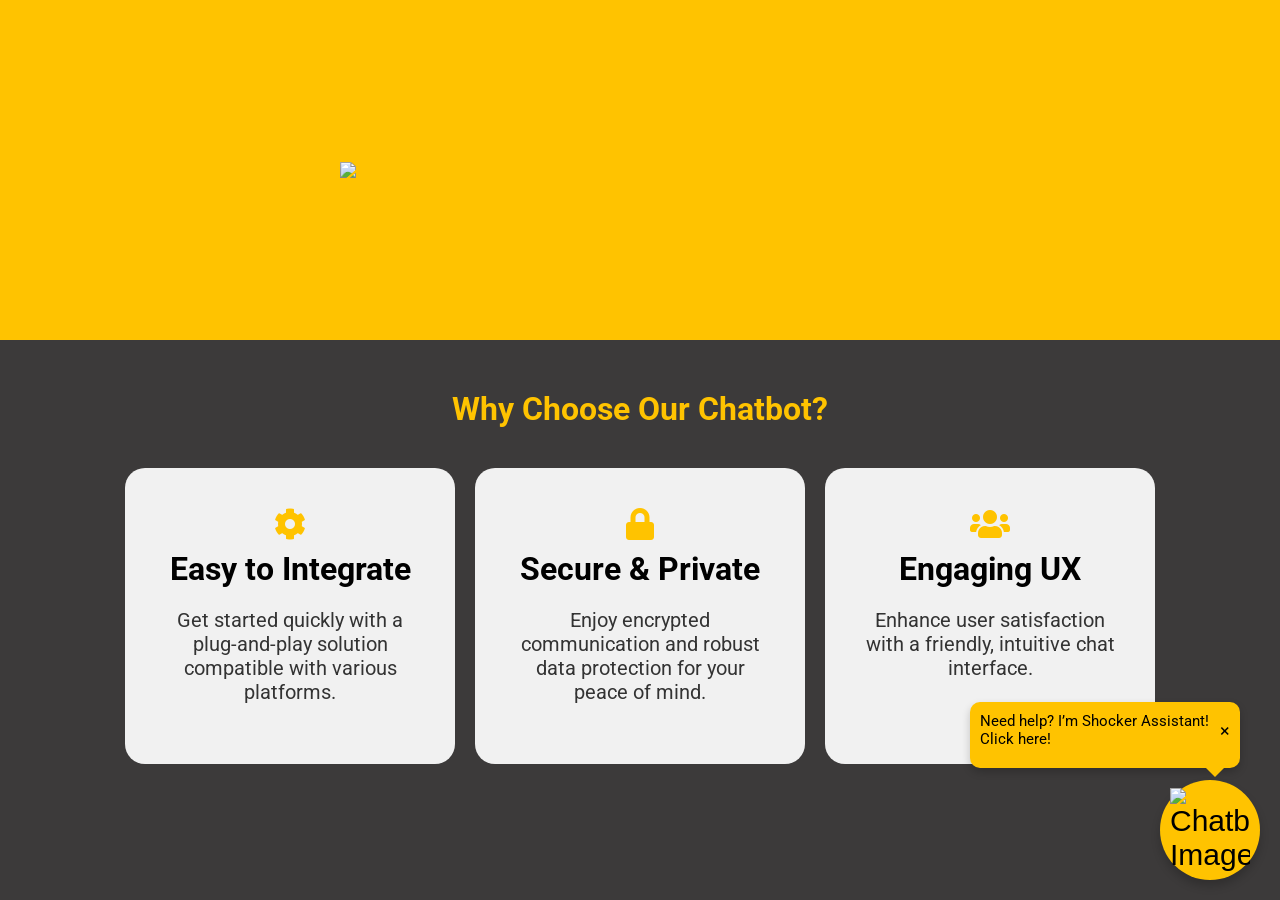
==== static/index.html @ cd6d7a5b "Change "Share your thoughts" to "Ask Shocker Assistant"" ====
<!DOCTYPE html>
<html lang="en">
<head>
  <meta charset="UTF-8" />
  <meta name="viewport" content="width=device-width, initial-scale=1.0"/>
  <title>Interactive Chatbot Demo</title>
  <!-- Google Fonts -->
  <link
    href="https://fonts.googleapis.com/css2?family=Roboto:wght@400;500;700&display=swap"
    rel="stylesheet"
  />
  <!-- Font Awesome for Icons -->
  <link
    href="https://cdnjs.cloudflare.com/ajax/libs/font-awesome/6.0.0-beta3/css/all.min.css"
    rel="stylesheet"
  />
  <!--icon for send button-->
  <link rel="stylesheet" href="https://cdnjs.cloudflare.com/ajax/libs/font-awesome/5.15.4/css/all.min.css">
  <!-- Custom CSS -->
  <link rel="stylesheet" href="/static/style.css" />
  <!-- Select2 -->
  <link href="https://cdn.jsdelivr.net/npm/select2@4.1.0-rc.0/dist/css/select2.min.css" rel="stylesheet" />
  <script src="https://cdn.jsdelivr.net/npm/select2@4.1.0-rc.0/dist/js/select2.min.js"></script>
  <!-- Tab favicon-->
  <link rel="icon" href="/static/favicon.ico" type="image/x-icon">
</head>
<body id="body">
  <!-- Hero Section -->
  <div class="hero" id="hero">
    <img  src="https://cdn.freelogovectors.net/wp-content/uploads/2023/10/wichita-state-university-logo-freelogovectors.net_.png" width ="600">
</div>

  <!-- Features Section -->
  <section class="features-section" id="features-section">
    <h2>Why Choose Our Chatbot?</h2>
    <div class="features-grid">
      <div class="feature">
        <i class="fas fa-cog"></i>
        <h2>Easy to Integrate</h2>
        <p>Get started quickly with a plug-and-play solution compatible with various platforms.</p>
      </div>
      <div class="feature">
        <i class="fas fa-lock"></i>
        <h2>Secure & Private</h2>
        <p>Enjoy encrypted communication and robust data protection for your peace of mind.</p>
      </div>
      <div class="feature">
        <i class="fas fa-users"></i>
        <h2>Engaging UX</h2>
        <p>Enhance user satisfaction with a friendly, intuitive chat interface.</p>
      </div>
    </div> 
  </section>

  <!-- Chatbot -->
  <div class="chatbot" id="chatbot">
    <!-- Chatbot Button -->
    <div id="chatbot-notification" class="notification-box">
      <p id="typing-text">Need help? I’m Shocker Assistant! Click here!</p>
      <span id="close-notification" class="close-icon">&times;</span>
    </div>
    <button class="chatbot__button" onclick="toggleChat()">
      <img src="https://upload.wikimedia.org/wikipedia/en/thumb/9/90/Wichita_State_Shockers_logo.svg/300px-Wichita_State_Shockers_logo.svg.png" alt="Chatbot Image">
    </button>
    
    <!-- Chatbot Popup -->
    <div class="chatbot__popup" id="chatPopup">
      <div class="chatbot__header">
        <span><i></i> Shocker Assistant</span> 
        <button class="fullscreen-btn" id="fullscreenButton" onclick="toggleFullscreen()">
          <i class="fas fa-expand"></i>
        </button>
      </div>
      <div class="chatbot__body" id="chatBody">

        <!-- Messages will appear here dynamically -->
        <div id="chatbot-thinking" class="hidden thinking-animation">
          <i class="fas fa-spinner spinner-icon"></i> I'm Thinking<span class="dots">...</span>
        </div>        
      </div>
      <div class="chatbot__footer">
        <button id="record-btn" class="chatbot__record-button">
          <i class="fas fa-microphone"></i>
        </button>

        <input
          type="text"
          id="chatInput"
          class="chatbot__input"
          placeholder="Ask Shocker Assistant..."
          onkeypress="handleEnterKey(event)"
        />
        <button class="chatbot__send" onclick="sendMessage()">
          <i class="fas fa-paper-plane"></i> Send
        </button>
      </div>
    </div>
  </div>

  <!-- Custom JavaScript -->
  <script src="/static/script.js"></script>
</body>
</html>
---- static/style.css ----
/* General Styles */
body {
  margin: 0;
  font-family: 'Roboto', sans-serif;
  background-color: #3c3a3a;
  display: flex;
  flex-direction: column;
  min-height: 100vh; /* Full viewport height */
  margin: 0;
  }
  h1, h2, h3 {
   margin: 0;
  }
  h2{
    color:#FFC300;
  }

main {
  flex: 1; /* Push footer to the bottom */
  }

  a {
   color: inherit;
   text-decoration: none;
  }

/* Hero Section */
  .hero {
    display: flex;
    justify-content: center;
    align-items: center;
    height: 300px;
    background-color: #FFC300;
    padding: 20px;
    text-align: center;
  }

/* Features Section */
.features-section {
  background-color: #3c3a3a;
  color: #333;
  padding: 50px 20px;
  text-align: center;
}

.features-section h2 {
  font-size: 2rem;
  margin-bottom: 20px;
}

.features-grid {
  display: flex;
  flex-wrap: wrap;
  justify-content: center;
  gap: 20px;
  margin-top: 40px;
}

.feature {
  background-color: #f1f1f1;
  border-radius: 20px;
  padding: 40px;
  max-width: 250px;
}

.feature i {
  font-size: 2rem;
  color: #FFC300;
  margin-bottom: 10px;
}

.feature h3 {
  margin: 10px 0;
}

.feature h2 {
  color: black;
}

.feature p {
  font-size: 20px;
}

/* Footer */
footer {
  background: #1a1a1a;
  color: #888;
  text-align: center;
  padding: 20px; /* Apply padding on all sides */
  margin-top: 200px;
  width: 100%; /* Ensure it spans the full width */
}

/* Chatbot Button and Popup */
.chatbot {
  position: fixed;
  bottom: 20px;
  right: 20px;
  z-index: 1000;
}

/* Chatbot send button with a paper airplane icon */
.chatbot__send {
  background-color: #ffffff; /* Green background */
  color: white; /* White text */
  border: none; /* Remove border */
  padding: 10px 20px; /* Add some padding */
  text-align: center; /* Center the text */
  text-decoration: none; /* Remove underline */
  display: inline-flex; /* Use inline-flex to align icon and text */
  align-items: center; /* Center items vertically */
  font-size: 16px; /* Increase font size */
  cursor: pointer; /* Add a pointer cursor on hover */
  border-radius: 5px; /* Rounded corners */
}

/* FAQ Styles */
.faq-container {
  margin: 10px;
  background: #f1f1f160;
  border-radius: 10px;
  padding: 20px;
}

.faq-question {
  display: flex;
  align-items: center;
  gap: 10px;
  padding: 8px;
  margin: 5px 0;
  border-radius: 5px;
  cursor: pointer;
  transition: all 0.2s ease;
}

.faq-question:hover {
  background: #FFC300;
  transform: translateX(5px);
}

.faq-icon {
  color: #3c3a3a;
  font-size: 18px;
}

.faq-text {
  color: #3c3a3a;
  font-size: 14px;
  flex-grow: 1;
}

/* Left-align specific elements */
.faq-container,
.faq-question,
.chatbot__message--user {
  align-self: flex-start;
  margin-left: 15px;
  margin-right: auto;
}
  
.chatbot__send i {
  margin-right: 1px; /* Space between icon and text */
}
  
.chatbot__button {
  width: 100px;
  height: 100px;
  border: none;
  position: fixed; /* Make it fixed so it stays at the right corner */
  bottom: 20px;    /* Distance from the bottom of the screen */
  right: 20px;     /* Distance from the right of the screen */
  border-radius: 50%;
  box-shadow: 0 6px 10px rgba(0, 0, 0, 0.2);
  cursor: pointer;
  display: flex;
  align-items: center;
  justify-content: center;
  font-size: 30px;
  background-color: #FFC300;
  transition: transform 0.3s ease, background-color 0.3s ease;
}
    
.popup-message {
  position: absolute;
  bottom: 105px;
  right: -1;
  background-color: black;
  padding: 12px;
  border-radius: 6px;
  color: rgb(216, 216, 57);
  font-size: 14px;
  font-weight: bold;
  display: none;
  animation: bounce 1s infinite;
}
  
.chatbot__button:hover .popup-message {
  opacity: 1;
}

/*iamge for the button */
.chatbot__button img {
  max-width: 100%;
  height: auto;
  width: 80px;
}

.chatbot__button:hover {
  transform: scale(1.1);
  background-color: #27251F;
}

.notification-box {
  right: 20px;
  background-color: #FFC300;
  color: black;
  padding: 10px;
  top: -112px;
  border-radius: 10px 10px 10px 10px;
  box-shadow: 0 4px 8px rgba(0, 0, 0, 0.2);
  font-size: 15px;
  max-width: 250px;
  display: flex;
  justify-content: space-between;
  align-items: center;
  animation: bounce 1s infinite;
  position: relative; /* This creates the context for positioning the triangle outside */
}
    
.notification-box::after {
  content: '';
  position: absolute;
  bottom: -19px; /* Moves the triangle outside the box */
  right: 15px; /* Align the point to the bottom-right corner */
  border-width: 10px; /* Size of the triangle */
  border-style: solid;
  border-color: #FFC300 transparent transparent transparent; /* Make the point the same color as the box */
  /* Rotate the triangle to point in the right direction */
}

#chatbot-notification {
  padding-bottom: 20px; /* Space for the point outside the box */
}
    
#typing-text {
  margin: 0;
}

#close-notification {
  cursor: pointer;
  font-size: 18px;
}
    
.close-icon {
  font-size: 30x;
  cursor: pointer;
  background: none;
  border: none;
  color: black;
  padding: 0;
  margin-left: 10px;
}
    
.close-icon:hover {
  color: #f1f1f1;
}
    
@keyframes pulseShadow {
0% {
  box-shadow: 0 10px 20px #ddd079;
}

50% {
  box-shadow: 0 10px 30px #c1b253;
  /* Darker and more intense shadow */
}

100% {
  box-shadow: 0 10px 20px #ddd079;
}
}

.chatbot__popup {
position: fixed;
bottom: 100px;
right: 20px;
width: 350px;
height: 500px;
background-color: rgb(210, 201, 152);
border-radius: 15px;
box-shadow: 0 10px 20px #ddd079;
display: none;
flex-direction: column;
overflow: hidden;
opacity: 0;
transform: translateY(20px);
transition: opacity 0.3s ease, transform 0.3s ease, width 0.5s ease, height 0.5s ease, bottom 0.5s ease, right 0.5s ease;

/* Add the pulsing animation */
animation: pulseShadow 2s infinite ease-out;
}

.chatbot__popup.show {
display: flex;
opacity: 1;
transform: translateY(0);
}

.chatbot__popup.fade-out {
opacity: 0;
transform: translateY(20px);
}

.chatbot__popup.fullscreen {
width: 90%;
height: 85%;
bottom: 10%;
right: 5%;
}

@keyframes fadeIn {
from {
  opacity: 0;
  transform: translateY(20px);
}

to {
  opacity: 1;
  transform: translateY(0);
}
}

@keyframes fadeOut {
from {
  opacity: 1;
  transform: translateY(0);
}

to {
  opacity: 0;
  transform: translateY(20px);
}
}

@keyframes bounce {
0% {
    transform: translateY(0);
}
50% {
    transform: translateY(-10px);
}
100% {
    transform: translateY(0);
}
}

.chatbot__button:hover .popup-message {
display: block;
}

.chatbot__header {
background: #3c3a3a;
color: #f9f9f9;
padding: 15px;
font-size: 20px;
font-weight: bold;
text-align: center;
display: flex;
justify-content: space-between;
align-items: center;
}

.chatbot__header .fullscreen-btn {
background: none;
border: none;
color: #f9f9f9;
font-size: 18px;
cursor: pointer;
}

#fullscreenButton {
  transition: transform 0.2s ease; /* Smooth transition */
}

#fullscreenButton:hover {
  transform: scale(0.85); /* Shrink to 95% on hover */
}

.logoClass{
align-content: center;
width: 200;
height: 200;
}

.chatbot__body {
flex: 1;
padding: 10px;
overflow-y: auto;
background-color: #f9f9f9;
display: flex;
flex-direction: column;
background-image: url('https://cdn.freebiesupply.com/logos/large/2x/wichita-state-shockers-1-logo-black-and-white.png');
background-size: contain;
/* Ensures the image fits within the element */
background-repeat: no-repeat;
/* Prevents the image from repeating */
background-position: center;
/* Centers the image in the body */
background-blend-mode: overlay;
}

.chatbot__footer {
  display: flex;
  align-items: center;
  padding: 10px;
  background-color: #3c3a3a;
  border-top: 1px solid #f9f9f9;
}

/* Record Button: matches Send Button style, flips on hover */
.chatbot__record-button {
  padding: 10px 15px;
  background-color: #FFC300;  /* Same gold as Send */
  color: white;
  border: none;
  border-radius: 5px;
  cursor: pointer;
  transition: background-color 0.3s ease, color 0.3s ease;
  display: inline-flex;
  align-items: center;
  font-size: 16px;
  margin-right: 10px; /* Space between record and input */
}

.chatbot__record-button:hover {
  background-color: #27251F; /* Flip color scheme on hover */
  color: #FFC300;
}

/* Shrink the input to make room for the record button */
.chatbot__input {
  flex: 1;                  /* Let it grow/shrink as needed */
  max-width: 100%;         /* Constrain the maximum width */
  margin-right: 10px;       /* Space before the Send button */
  
  padding: 10px;
  border: 1px solid #f9f9f9;
  border-radius: 5px;
  background-color: #fff;   /* If you want white or another color inside */
  color: #000;              /* Text color */
}

/* The Send button is presumably already styled, but ensure it matches flipping behavior */
.chatbot__send {
  padding: 10px 15px;
  background-color: #FFC300; 
  color: white;
  border: none;
  border-radius: 5px;
  cursor: pointer;
  transition: background-color 0.3s ease, color 0.3s ease;
  display: inline-flex;
  align-items: center;
  font-size: 16px;
}

.chatbot__send:hover {
  background-color: #27251F; 
  color: #FFC300;
}

/* Message Initial Fade-in */
.message-fade-in {
  opacity: 0;
  transform: translateY(20px);
  transition: opacity 0.3s ease-in, transform 0.3s ease-in;
}

/* Smooth Upward Flow Effect */
.message-slide-up {
  opacity: 1;
  transform: translateY(0);
  transition: transform 0.5s ease-out, opacity 0.5s ease-out;
}

.chatbot__send:hover {
background-color: #27251F;
}

/* Chat messages */
.chatbot__message {
margin: 8px 0;
padding: 6px 11px;
border-radius: 10px;
max-width: 80%;
word-wrap: break-word;
display: flex;
flex-direction: column;
position: relative;
animation: fadeIn 1s;
}

/* User messages on the LEFT */
.chatbot__message--user {
background-color: #3c3a3a;
color: #FFC300;
align-self: flex-start;
border-radius: 10px 10px 10px 0;
margin-left: 40px;
margin-bottom: 25px;
}

/* Bot messages on the RIGHT */
.chatbot__message--bot {
background-color: #FFC300;
color: #3c3a3a;
align-self: flex-end;
border-radius: 10px 10px 0 10px;
margin-right: 40px;
}

.chatbot__icon-container {
  position: absolute;
  top: 30px;
  transform: translateY(-50%);
  font-size: 22px;
}

/* Labels above each message */
.chatbot__label {
font-size: 12px;
font-weight: bold;
margin-bottom: 5px;
opacity: 0.7;
}

/* Ensure chat messages are aligned properly */
.chatbot__message--user .chatbot__label {
align-self: flex-start;
text-align: left;
}

.chatbot__message--bot .chatbot__label {
align-self: flex-end;
text-align: right;
}

.chatbot__message--user .chatbot__icon-container {
  left: -40px;
  color: black;
}

.chatbot__message--bot .chatbot__icon-container {
  right: -40px;
  color: black;
}

/* Scrollbar styling for chatbot body */
.chatbot__body::-webkit-scrollbar {
  width: 6px;
}

.chatbot__body::-webkit-scrollbar-thumb {
  background-color: rgba(0, 0, 0, 0.2);
  border-radius: 3px;
}

.chatbot__body::-webkit-scrollbar-track {
  background-color: transparent;
}

#chatbot-thinking {
  color: black;
  /* Set the text color to black */
  font-style: italic;
  /* Optional: Keep it italic for emphasis */
  font-weight: bold;
  /* Optional: Make it bold */
  justify-content: center;
  /* Center horizontally */
  margin-bottom: 10px;
  /* Add spacing below */
}

#chatbot-thinking {
  color: black;
  font-style: italic;
  font-weight: bold;
  text-align: center; /* Center text horizontally */
  margin-top: 10px; /* Add spacing below */
  
  position: absolute; /* Positioning */
  bottom: 58px; /* Stick to the bottom */
  padding-top: 10%;
  left: 1%; /* Center it horizontally */
  transform: translateX(-50%); /* Adjust centering */
  width: 100%; /* Ensure it spans the full width */
}

/* Thinking Div Animation */
.thinking-animation {
  animation: pulse-scale 1.5s infinite ease-in-out, fade 3s infinite;
  display: flex;
  align-items: center;
  gap: 10px;
  /* Space between icon and text */
  color: black;
  font-style: italic;
  font-weight: bold;
  margin-bottom: 10px;
}

/* Spinner Icon Animation */
.spinner-icon {
  font-size: 18px;
  animation: spin 1s linear infinite;
  /* Spinning animation */
  color: #FFC300;
  /* Icon color */
}

/* Spinning Keyframes */
@keyframes spin {
  from {
    transform: rotate(0deg);
  }

  to {
    transform: rotate(360deg);
  }
}

/* Dots Animation */
.dots::after {
  content: "";
  animation: dots-animation 1.5s infinite;
}

@keyframes dots-animation {
  0% {
    content: "";
  }

  33% {
    content: ".";
  }

  66% {
    content: "..";
  }

  100% {
    content: "...";
  }
}

/* Pulse Scaling Animation */
@keyframes pulse-scale {

  0%,
  100% {
    transform: scale(1);
  }

  50% {
    transform: scale(1.1);
  }
}

/* Fading Animation */
@keyframes fade {

  0%,
  100% {
    opacity: 1;
  }

  50% {
    opacity: 0.6;
  }
}

.hidden {
  display: none;
}

/* RESPONSIVE ADJUSTMENTS */
@media (max-width: 1024px) { /* Tablets */
  .chatbot__popup {
      width: 70%;
      right: 15%;
  }
  .hero {
      height: 250px;
  }
  .features-section {
      padding: 30px 5%;
  }
}

@media (max-width: 768px) { /* Mobile Phones */
  .chatbot__popup {
      width: 90%;
      right: 5%;
      height: 450px;
  }
  .chatbot__button {
      width: 60px;
      height: 60px;
  }
  .hero {
      height: 200px;
  }
  .features-section {
      padding: 20px;
  }
  .features-grid {
      flex-direction: column;
      align-items: center;
  }
  .feature {
      max-width: 90%;
  }
}

@media (max-width: 480px) { /* Small Phones (iPhones) */
  .chatbot__popup {
      width: 95%;
      right: 2.5%;
      height: 400px;
  }
  .chatbot__button {
      width: 50px;
      height: 50px;
  }
  .hero img {
      width: 80%;
  }
  .features-section h2 {
      font-size: 1.5rem;
  }
  .feature {
      max-width: 100%;
  }
}


@keyframes chatbot__button {
  0% {
      transform: scale(1)
          rotate(-45deg);
  }

  25% {
      transform: scale(1.25)
          rotate(-45deg);
  }

  45% {
      transform: scale(1.5)
          rotate(-45deg);
  }
}

/* Modern styling for the Select2 dropdown */
.select2-container--default .select2-selection--single {
  border: 1px solid #ccc;
  border-radius: 4px;
  height: 40px;
  background-color: #f9f9f9;
  box-shadow: inset 0 1px 3px rgba(0,0,0,0.1);
  transition: border-color 0.2s ease, box-shadow 0.2s ease;
  padding: 5px 10px;
}
.select2-container--default .select2-selection--single:hover {
  border-color: #999;
}
.select2-container--default .select2-selection--single:focus,
.select2-container--default .select2-selection--single:active {
  border-color: #66afe9;
  box-shadow: 0 0 8px rgba(102, 175, 233, 0.6);
}
.select2-container--default .select2-selection--single .select2-selection__rendered {
  line-height: 28px;
  font-size: 16px;
  color: #333;
}
.select2-container--default .select2-selection--single .select2-selection__arrow {
  height: 40px;
  right: 10px;
}
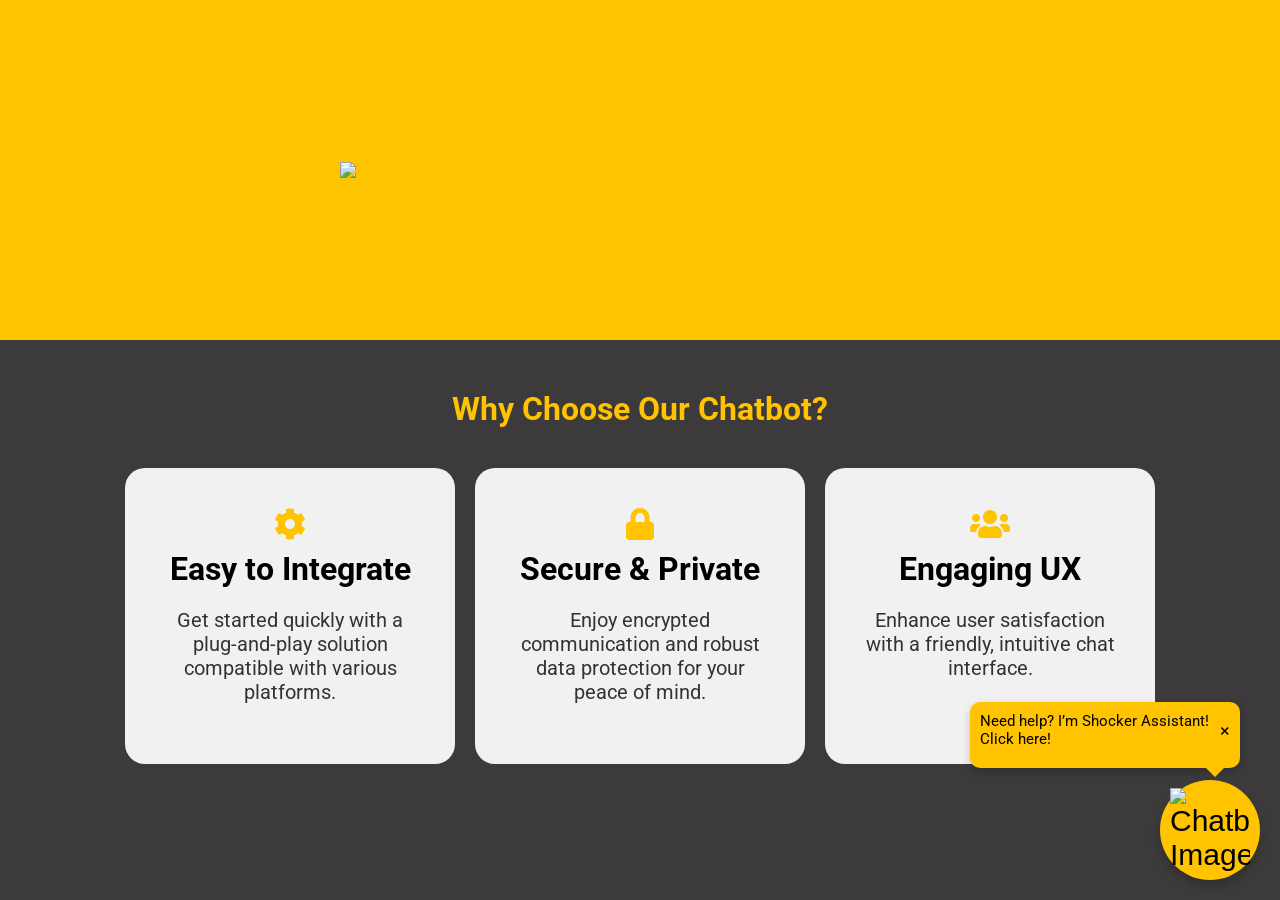
==== commit cd3f23ab: "Revert "Remove Send text from the send button" This reverts commit d61cece5c48b587637305d22e3cf90cf6" ====
(no text change in the page or its own stylesheets)
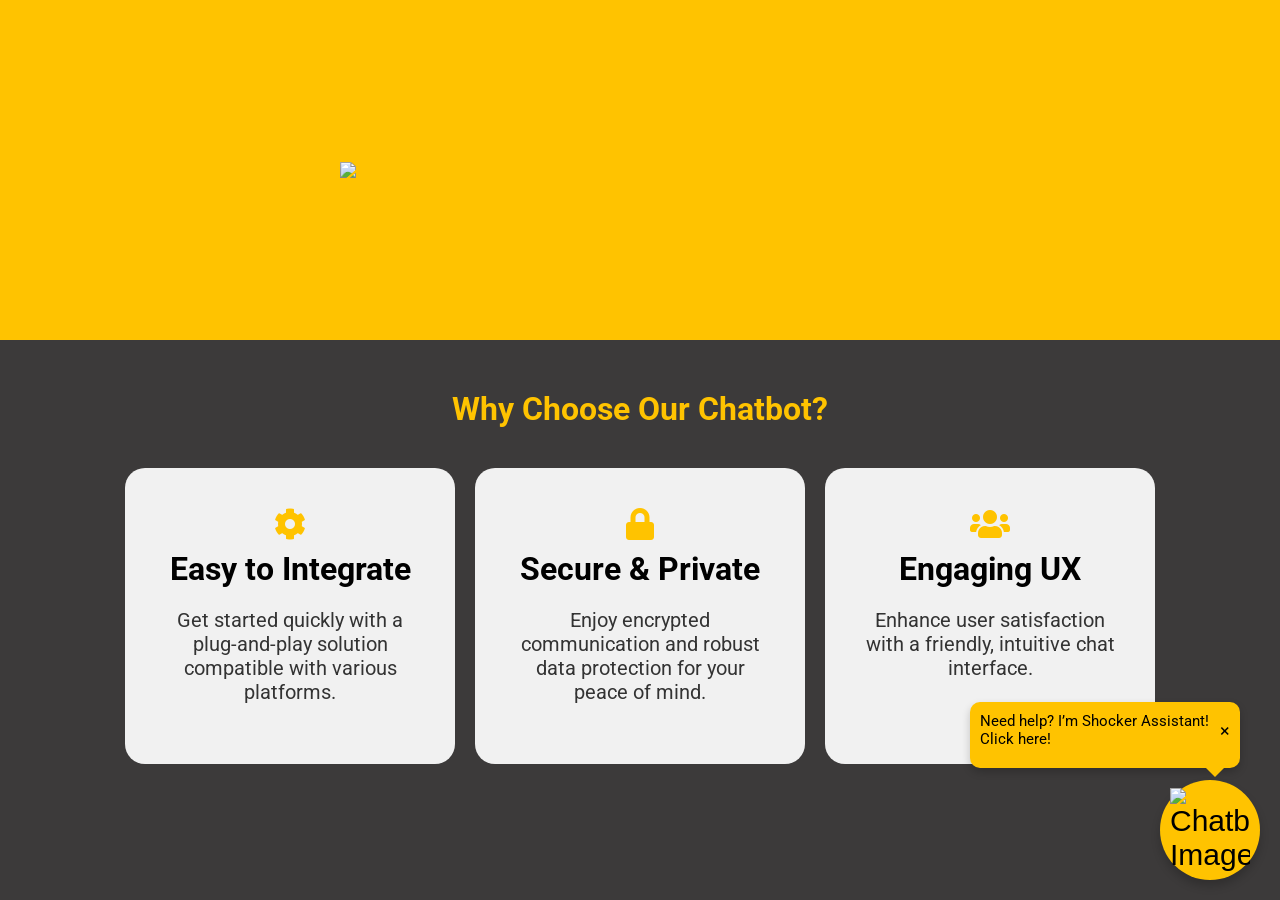
==== commit 09bd9b59: "remove "send" from the send button" ====
--- a/static/index.html
+++ b/static/index.html
@@ -91,7 +91,7 @@
           onkeypress="handleEnterKey(event)"
         />
         <button class="chatbot__send" onclick="sendMessage()">
-          <i class="fas fa-paper-plane"></i> Send
+          <i class="fas fa-paper-plane"></i>
         </button>
       </div>
     </div>
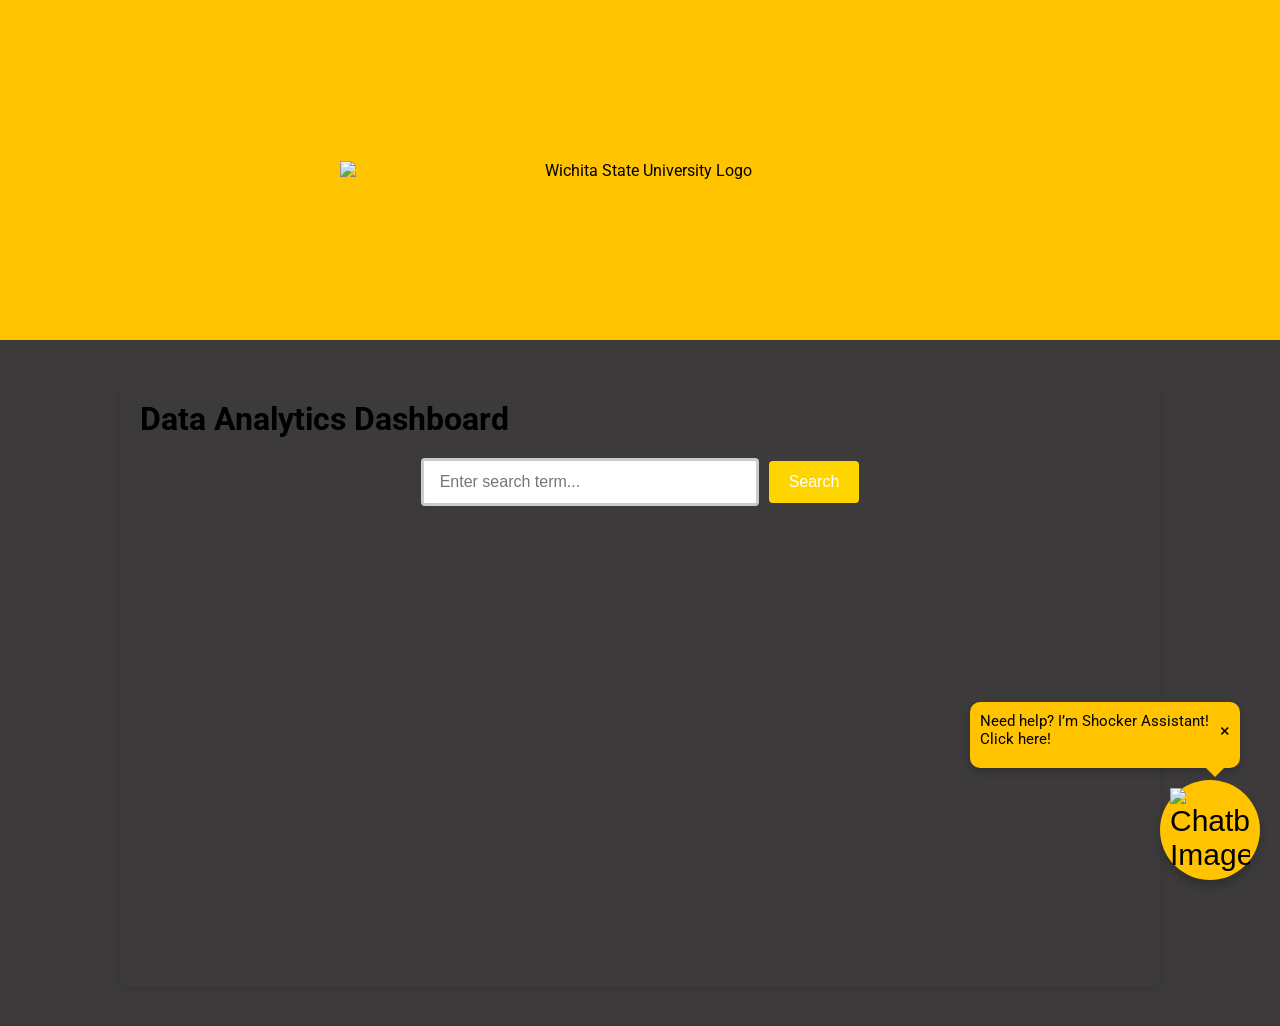
==== commit d800755e: "Add data analytics dashboard" ====
--- a/static/index.html
+++ b/static/index.html
@@ -1,56 +1,52 @@
 <!DOCTYPE html>
 <html lang="en">
+
 <head>
   <meta charset="UTF-8" />
-  <meta name="viewport" content="width=device-width, initial-scale=1.0"/>
+  <meta name="viewport" content="width=device-width, initial-scale=1.0" />
   <title>Interactive Chatbot Demo</title>
+
   <!-- Google Fonts -->
-  <link
-    href="https://fonts.googleapis.com/css2?family=Roboto:wght@400;500;700&display=swap"
-    rel="stylesheet"
-  />
+  <link href="https://fonts.googleapis.com/css2?family=Roboto:wght@400;500;700&display=swap" rel="stylesheet" />
+
   <!-- Font Awesome for Icons -->
-  <link
-    href="https://cdnjs.cloudflare.com/ajax/libs/font-awesome/6.0.0-beta3/css/all.min.css"
-    rel="stylesheet"
-  />
-  <!--icon for send button-->
-  <link rel="stylesheet" href="https://cdnjs.cloudflare.com/ajax/libs/font-awesome/5.15.4/css/all.min.css">
+  <link href="https://cdnjs.cloudflare.com/ajax/libs/font-awesome/6.0.0-beta3/css/all.min.css" rel="stylesheet" />
+
   <!-- Custom CSS -->
   <link rel="stylesheet" href="/static/style.css" />
+  <link rel="stylesheet" href="/static/chart.css" />
+
   <!-- Select2 -->
   <link href="https://cdn.jsdelivr.net/npm/select2@4.1.0-rc.0/dist/css/select2.min.css" rel="stylesheet" />
   <script src="https://cdn.jsdelivr.net/npm/select2@4.1.0-rc.0/dist/js/select2.min.js"></script>
-  <!-- Tab favicon-->
+
+  <!-- Tab favicon -->
   <link rel="icon" href="/static/favicon.ico" type="image/x-icon">
 </head>
+
 <body id="body">
   <!-- Hero Section -->
   <div class="hero" id="hero">
-    <img  src="https://cdn.freelogovectors.net/wp-content/uploads/2023/10/wichita-state-university-logo-freelogovectors.net_.png" width ="600">
-</div>
+    <img
+      src="https://cdn.freelogovectors.net/wp-content/uploads/2023/10/wichita-state-university-logo-freelogovectors.net_.png"
+      width="600" alt="Wichita State University Logo">
+  </div>
 
-  <!-- Features Section -->
-  <section class="features-section" id="features-section">
-    <h2>Why Choose Our Chatbot?</h2>
-    <div class="features-grid">
-      <div class="feature">
-        <i class="fas fa-cog"></i>
-        <h2>Easy to Integrate</h2>
-        <p>Get started quickly with a plug-and-play solution compatible with various platforms.</p>
-      </div>
-      <div class="feature">
-        <i class="fas fa-lock"></i>
-        <h2>Secure & Private</h2>
-        <p>Enjoy encrypted communication and robust data protection for your peace of mind.</p>
-      </div>
-      <div class="feature">
-        <i class="fas fa-users"></i>
-        <h2>Engaging UX</h2>
-        <p>Enhance user satisfaction with a friendly, intuitive chat interface.</p>
-      </div>
-    </div> 
-  </section>
+  <!-- Dashboard Container -->
+  <div class="dashboard-container">
+    <h1>Data Analytics Dashboard</h1>
+
+    <!-- Search Bar -->
+    <div class="search-container">
+      <input type="text" id="searchTerm" placeholder="Enter search term..." />
+      <button onclick="searchAndUpdate()">Search</button>
+    </div>
+
+    <!-- Analytics Chart -->
+    <div class="chart-container">
+      <canvas id="analyticsChart" width="800" height="400"></canvas>
+    </div>
+  </div>
 
   <!-- Chatbot -->
   <div class="chatbot" id="chatbot">
@@ -60,36 +56,30 @@
       <span id="close-notification" class="close-icon">&times;</span>
     </div>
     <button class="chatbot__button" onclick="toggleChat()">
-      <img src="https://upload.wikimedia.org/wikipedia/en/thumb/9/90/Wichita_State_Shockers_logo.svg/300px-Wichita_State_Shockers_logo.svg.png" alt="Chatbot Image">
+      <img
+        src="https://upload.wikimedia.org/wikipedia/en/thumb/9/90/Wichita_State_Shockers_logo.svg/300px-Wichita_State_Shockers_logo.svg.png"
+        alt="Chatbot Image">
     </button>
-    
+
     <!-- Chatbot Popup -->
     <div class="chatbot__popup" id="chatPopup">
       <div class="chatbot__header">
-        <span><i></i> Shocker Assistant</span> 
+        <span><i></i> Shocker Assistant</span>
         <button class="fullscreen-btn" id="fullscreenButton" onclick="toggleFullscreen()">
           <i class="fas fa-expand"></i>
         </button>
       </div>
       <div class="chatbot__body" id="chatBody">
-
-        <!-- Messages will appear here dynamically -->
         <div id="chatbot-thinking" class="hidden thinking-animation">
           <i class="fas fa-spinner spinner-icon"></i> I'm Thinking<span class="dots">...</span>
-        </div>        
+        </div>
       </div>
       <div class="chatbot__footer">
         <button id="record-btn" class="chatbot__record-button">
           <i class="fas fa-microphone"></i>
         </button>
-
-        <input
-          type="text"
-          id="chatInput"
-          class="chatbot__input"
-          placeholder="Ask Shocker Assistant..."
-          onkeypress="handleEnterKey(event)"
-        />
+        <input type="text" id="chatInput" class="chatbot__input" placeholder="Ask Shocker Assistant..."
+          onkeypress="handleEnterKey(event)" />
         <button class="chatbot__send" onclick="sendMessage()">
           <i class="fas fa-paper-plane"></i>
         </button>
@@ -97,7 +87,14 @@
     </div>
   </div>
 
+  <!-- Load Chart.js CDN -->
+  <script src="https://cdn.jsdelivr.net/npm/chart.js"></script>
+  <!-- Load the date adapter for date-fns -->
+  <script src="https://cdn.jsdelivr.net/npm/chartjs-adapter-date-fns"></script>
+
   <!-- Custom JavaScript -->
+  <script src="/static/renderChart.js"></script>
   <script src="/static/script.js"></script>
 </body>
+
 </html>
--- a/static/chart.css
+++ b/static/chart.css
@@ -0,0 +1,54 @@
+/* Container for the dashboard to center content */
+.dashboard-container {
+    width: 90%;
+    max-width: 1000px;
+    margin: 40px auto;
+    padding: 20px;
+    border-radius: 8px;
+    box-shadow: 0 4px 10px rgba(0, 0, 0, 0.1);
+  }
+  
+  /* Centered search container with modern styling */
+  .search-container {
+    display: flex;
+    justify-content: center;
+    align-items: center;
+    gap: 10px;
+    margin: 20px 0;
+  }
+  
+  .search-container input {
+    padding: 12px 16px;
+    font-size: 16px;
+    border: 3px solid #ccc;
+    border-radius: 4px;
+    width: 300px;
+    transition: border 0.3s ease;
+  }
+  
+  .search-container input:focus {
+    border-color: #ffaa00;
+    outline: none;
+  }
+  
+  .search-container button {
+    padding: 12px 20px;
+    font-size: 16px;
+    background-color: #ffd500;
+    color: #fff;
+    border: none;
+    border-radius: 4px;
+    cursor: pointer;
+    transition: background-color 0.3s ease;
+  }
+  
+  .search-container button:hover {
+    background-color: #b38f00;
+  }
+  
+  /* Chart container to center and add space */
+  .chart-container {
+    display: flex;
+    justify-content: center;
+    margin-bottom: 40px;
+  }  
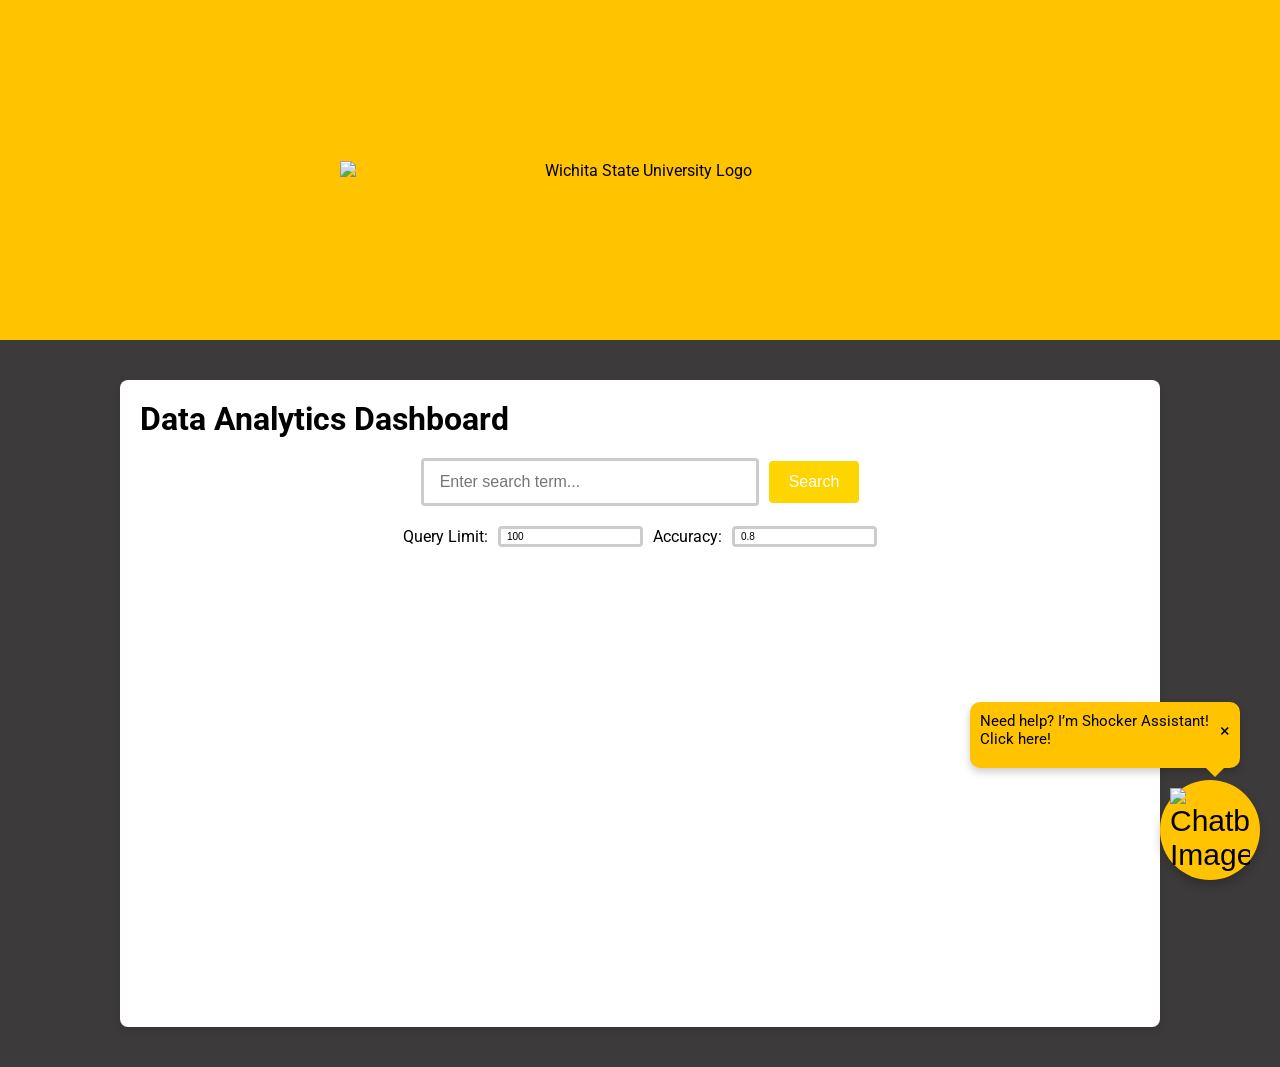
==== commit cb17fdc9: "feat: Add dynamic search parameters and UI improvements - Added new input fields for limit and radiu" ====
--- a/static/index.html
+++ b/static/index.html
@@ -42,6 +42,14 @@
       <button onclick="searchAndUpdate()">Search</button>
     </div>
 
+    <div class="input-parameters">
+      <label for="limitInput">Query Limit:</label>
+      <input type="number" id="limitInput" placeholder="Enter query limit" value="100" />
+    
+      <label for="radiusInput">Accuracy:</label>
+      <input type="number" id="radiusInput" step="0.1" placeholder="Enter accuracy" value="0.8" />
+    </div>
+    
     <!-- Analytics Chart -->
     <div class="chart-container">
       <canvas id="analyticsChart" width="800" height="400"></canvas>
--- a/static/chart.css
+++ b/static/chart.css
@@ -6,32 +6,33 @@
     padding: 20px;
     border-radius: 8px;
     box-shadow: 0 4px 10px rgba(0, 0, 0, 0.1);
-  }
-  
-  /* Centered search container with modern styling */
-  .search-container {
+    background-color: #fff;
+}
+
+/* Centered search container with modern styling */
+.search-container {
     display: flex;
     justify-content: center;
     align-items: center;
     gap: 10px;
     margin: 20px 0;
-  }
-  
-  .search-container input {
+}
+
+.search-container input {
     padding: 12px 16px;
     font-size: 16px;
     border: 3px solid #ccc;
     border-radius: 4px;
     width: 300px;
     transition: border 0.3s ease;
-  }
-  
-  .search-container input:focus {
+}
+
+.search-container input:focus {
     border-color: #ffaa00;
     outline: none;
-  }
-  
-  .search-container button {
+}
+
+.search-container button {
     padding: 12px 20px;
     font-size: 16px;
     background-color: #ffd500;
@@ -40,15 +41,36 @@
     border-radius: 4px;
     cursor: pointer;
     transition: background-color 0.3s ease;
-  }
-  
-  .search-container button:hover {
+}
+
+.search-container button:hover {
     background-color: #b38f00;
-  }
-  
-  /* Chart container to center and add space */
-  .chart-container {
+}
+
+/* Chart container to center and add space */
+.chart-container {
     display: flex;
     justify-content: center;
     margin-bottom: 40px;
-  }  +}
+
+.input-parameters {
+    display: flex;
+    justify-content: center;
+    align-items: center;
+    gap: 10px;
+    margin: 20px 0;
+}
+
+.input-parameters input {
+    padding: 2px 6px;
+    font-size: 10px;
+    border: 3px solid #ccc;
+    border-radius: 4px;
+    transition: border 0.3s ease;
+}
+
+.input-parameters input:focus {
+    border-color: #ffaa00;
+    outline: none;
+}
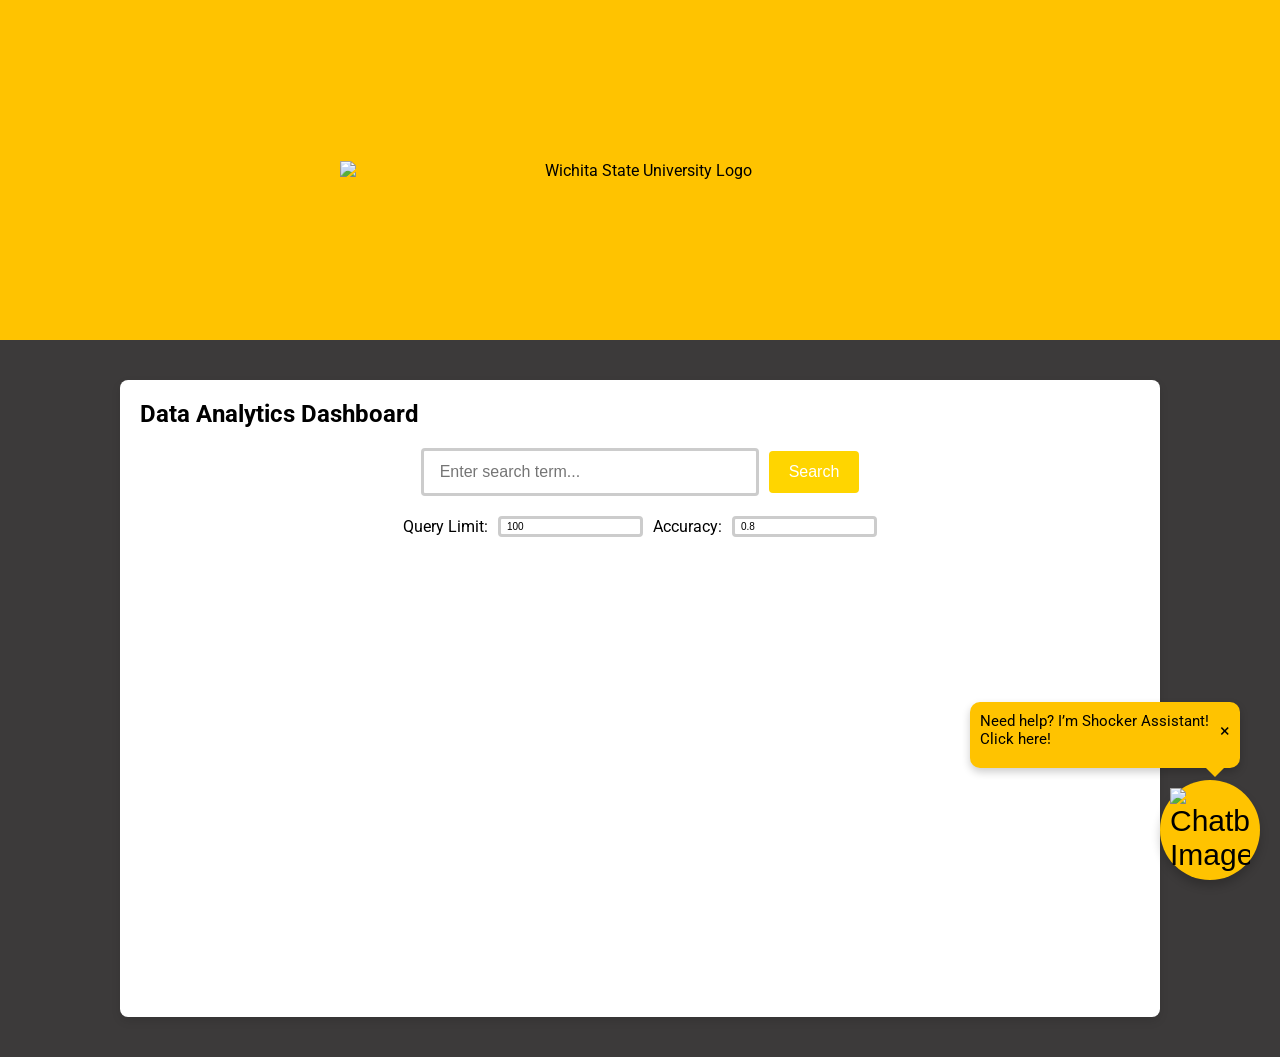
==== commit 34388bda: "refactor: optimize frontend - Cache DOM elements to reduce query overhead - Consolidate and refactor" ====
--- a/static/index.html
+++ b/static/index.html
@@ -1,108 +1,188 @@
 <!DOCTYPE html>
 <html lang="en">
+  <head>
+    <meta charset="UTF-8" />
+    <meta name="viewport" content="width=device-width, initial-scale=1.0" />
+    <title>Interactive Chatbot Demo</title>
 
-<head>
-  <meta charset="UTF-8" />
-  <meta name="viewport" content="width=device-width, initial-scale=1.0" />
-  <title>Interactive Chatbot Demo</title>
+    <!-- Google Fonts -->
+    <link
+      href="https://fonts.googleapis.com/css2?family=Roboto:wght@400;500;700&display=swap"
+      rel="stylesheet"
+    />
 
-  <!-- Google Fonts -->
-  <link href="https://fonts.googleapis.com/css2?family=Roboto:wght@400;500;700&display=swap" rel="stylesheet" />
+    <!-- Font Awesome for Icons -->
+    <link
+      href="https://cdnjs.cloudflare.com/ajax/libs/font-awesome/6.0.0-beta3/css/all.min.css"
+      rel="stylesheet"
+    />
 
-  <!-- Font Awesome for Icons -->
-  <link href="https://cdnjs.cloudflare.com/ajax/libs/font-awesome/6.0.0-beta3/css/all.min.css" rel="stylesheet" />
+    <!-- Custom CSS -->
+    <link rel="stylesheet" href="/static/style.css" />
+    <link rel="stylesheet" href="/static/chart.css" />
 
-  <!-- Custom CSS -->
-  <link rel="stylesheet" href="/static/style.css" />
-  <link rel="stylesheet" href="/static/chart.css" />
+    <!-- Select2 -->
+    <link
+      href="https://cdn.jsdelivr.net/npm/select2@4.1.0-rc.0/dist/css/select2.min.css"
+      rel="stylesheet"
+    />
+    <script
+      defer
+      src="https://cdn.jsdelivr.net/npm/select2@4.1.0-rc.0/dist/js/select2.min.js"
+    ></script>
 
-  <!-- Select2 -->
-  <link href="https://cdn.jsdelivr.net/npm/select2@4.1.0-rc.0/dist/css/select2.min.css" rel="stylesheet" />
-  <script src="https://cdn.jsdelivr.net/npm/select2@4.1.0-rc.0/dist/js/select2.min.js"></script>
+    <!-- Favicon -->
+    <link rel="icon" href="/static/favicon.ico" type="image/x-icon" />
 
-  <!-- Tab favicon -->
-  <link rel="icon" href="/static/favicon.ico" type="image/x-icon">
-</head>
+    <!-- Markdown Parser -->
+    <script defer src="https://cdn.jsdelivr.net/npm/marked/marked.min.js"></script>
+  </head>
+  <body id="body">
+    <!-- Hero Section -->
+    <header class="hero" id="hero">
+      <img
+        src="https://cdn.freelogovectors.net/wp-content/uploads/2023/10/wichita-state-university-logo-freelogovectors.net_.png"
+        width="600"
+        alt="Wichita State University Logo"
+      />
+    </header>
 
-<body id="body">
-  <!-- Hero Section -->
-  <div class="hero" id="hero">
-    <img
-      src="https://cdn.freelogovectors.net/wp-content/uploads/2023/10/wichita-state-university-logo-freelogovectors.net_.png"
-      width="600" alt="Wichita State University Logo">
-  </div>
+    <!-- Dashboard Container -->
+    <section class="dashboard-container">
+      <h1>Data Analytics Dashboard</h1>
 
-  <!-- Dashboard Container -->
-  <div class="dashboard-container">
-    <h1>Data Analytics Dashboard</h1>
+      <!-- Search Bar -->
+      <div class="search-container">
+        <input type="text" id="searchTerm" placeholder="Enter search term..." />
+        <button id="searchButton">Search</button>
+      </div>
 
-    <!-- Search Bar -->
-    <div class="search-container">
-      <input type="text" id="searchTerm" placeholder="Enter search term..." />
-      <button onclick="searchAndUpdate()">Search</button>
+      <div class="input-parameters">
+        <label for="limitInput">Query Limit:</label>
+        <input
+          type="number"
+          id="limitInput"
+          placeholder="Enter query limit"
+          value="100"
+        />
+
+        <label for="radiusInput">Accuracy:</label>
+        <input
+          type="number"
+          id="radiusInput"
+          step="0.1"
+          placeholder="Enter accuracy"
+          value="0.8"
+        />
+      </div>
+
+      <!-- Analytics Chart -->
+      <div class="chart-container">
+        <canvas id="analyticsChart" width="800" height="400"></canvas>
+      </div>
+    </section>
+
+    <!-- Chatbot -->
+    <div class="chatbot" id="chatbot">
+      <!-- Chatbot Notification -->
+      <div id="chatbot-notification" class="notification-box">
+        <p id="typing-text">
+          Need help? I’m Shocker Assistant! Click here!
+        </p>
+        <span id="close-notification" class="close-icon">&times;</span>
+      </div>
+
+      <!-- Chatbot Button -->
+      <button class="chatbot__button" id="chatbotButton">
+        <img
+          src="https://upload.wikimedia.org/wikipedia/en/thumb/9/90/Wichita_State_Shockers_logo.svg/300px-Wichita_State_Shockers_logo.svg.png"
+          alt="Chatbot Image"
+        />
+      </button>
+
+      <!-- Chatbot Popup -->
+      <div class="chatbot__popup" id="chatPopup">
+        <div class="chatbot__header">
+          <span><i></i> Shocker Assistant</span>
+          <button class="fullscreen-btn" id="fullscreenButton">
+            <i class="fas fa-expand"></i>
+          </button>
+        </div>
+
+        <div class="chatbot__body" id="chatBody">
+        </div>
+
+        <!-- Thinking bar -->
+        <div id="chatbot-thinking" class="chatbot__thinking hidden">
+          <i class="spinner-icon fas fa-spinner"></i>
+          Thinking...
+        </div>
+
+        <div class="chatbot__footer">
+          <button id="record-btn" class="chatbot__record-button">
+            <i class="fas fa-microphone"></i>
+          </button>
+          <input
+            type="text"
+            id="chatInput"
+            class="chatbot__input"
+            placeholder="Ask Shocker Assistant..."
+          />
+          <button class="chatbot__send" id="sendMessageButton">
+            <i class="fas fa-paper-plane"></i>
+          </button>
+        </div>
+      </div>
     </div>
 
-    <div class="input-parameters">
-      <label for="limitInput">Query Limit:</label>
-      <input type="number" id="limitInput" placeholder="Enter query limit" value="100" />
-    
-      <label for="radiusInput">Accuracy:</label>
-      <input type="number" id="radiusInput" step="0.1" placeholder="Enter accuracy" value="0.8" />
-    </div>
-    
-    <!-- Analytics Chart -->
-    <div class="chart-container">
-      <canvas id="analyticsChart" width="800" height="400"></canvas>
-    </div>
-  </div>
+    <!-- Chart.js -->
+    <script defer src="https://cdn.jsdelivr.net/npm/chart.js"></script>
+    <script
+      defer
+      src="https://cdn.jsdelivr.net/npm/chartjs-adapter-date-fns"></script>
 
-  <!-- Chatbot -->
-  <div class="chatbot" id="chatbot">
-    <!-- Chatbot Button -->
-    <div id="chatbot-notification" class="notification-box">
-      <p id="typing-text">Need help? I’m Shocker Assistant! Click here!</p>
-      <span id="close-notification" class="close-icon">&times;</span>
-    </div>
-    <button class="chatbot__button" onclick="toggleChat()">
-      <img
-        src="https://upload.wikimedia.org/wikipedia/en/thumb/9/90/Wichita_State_Shockers_logo.svg/300px-Wichita_State_Shockers_logo.svg.png"
-        alt="Chatbot Image">
-    </button>
+    <!-- Custom JavaScript -->
+    <script defer src="/static/renderChart.js"></script>
+    <script defer src="/static/script.js"></script>
 
-    <!-- Chatbot Popup -->
-    <div class="chatbot__popup" id="chatPopup">
-      <div class="chatbot__header">
-        <span><i></i> Shocker Assistant</span>
-        <button class="fullscreen-btn" id="fullscreenButton" onclick="toggleFullscreen()">
-          <i class="fas fa-expand"></i>
-        </button>
-      </div>
-      <div class="chatbot__body" id="chatBody">
-        <div id="chatbot-thinking" class="hidden thinking-animation">
-          <i class="fas fa-spinner spinner-icon"></i> I'm Thinking<span class="dots">...</span>
-        </div>
-      </div>
-      <div class="chatbot__footer">
-        <button id="record-btn" class="chatbot__record-button">
-          <i class="fas fa-microphone"></i>
-        </button>
-        <input type="text" id="chatInput" class="chatbot__input" placeholder="Ask Shocker Assistant..."
-          onkeypress="handleEnterKey(event)" />
-        <button class="chatbot__send" onclick="sendMessage()">
-          <i class="fas fa-paper-plane"></i>
-        </button>
-      </div>
-    </div>
-  </div>
+    <!-- Initialization Script -->
+    <script defer>
+      document.addEventListener("DOMContentLoaded", () => {
+        // Bind search button event
+        document
+          .getElementById("searchButton")
+          .addEventListener("click", searchAndUpdate);
 
-  <!-- Load Chart.js CDN -->
-  <script src="https://cdn.jsdelivr.net/npm/chart.js"></script>
-  <!-- Load the date adapter for date-fns -->
-  <script src="https://cdn.jsdelivr.net/npm/chartjs-adapter-date-fns"></script>
+        // Bind chatbot button event
+        document
+          .getElementById("chatbotButton")
+          .addEventListener("click", toggleChat);
 
-  <!-- Custom JavaScript -->
-  <script src="/static/renderChart.js"></script>
-  <script src="/static/script.js"></script>
-</body>
+        // Bind close notification event
+        document
+          .getElementById("close-notification")
+          .addEventListener("click", () => {
+            document.getElementById("chatbot-notification").style.display =
+              "none";
+          });
 
-</html>+        // Bind fullscreen button event
+        document
+          .getElementById("fullscreenButton")
+          .addEventListener("click", toggleFullscreen);
+
+        // Bind send message button event
+        document
+          .getElementById("sendMessageButton")
+          .addEventListener("click", sendMessage);
+
+        // Bind Enter key event on chat input
+        document
+          .getElementById("chatInput")
+          .addEventListener("keypress", (event) => {
+            if (event.key === "Enter") sendMessage();
+          });
+      });
+    </script>
+  </body>
+</html>
--- a/static/style.css
+++ b/static/style.css
@@ -506,8 +506,6 @@
 color: #FFC300;
 align-self: flex-start;
 border-radius: 10px 10px 10px 0;
-margin-left: 40px;
-margin-bottom: 25px;
 }
 
 /* Bot messages on the RIGHT */
@@ -516,15 +514,8 @@
 color: #3c3a3a;
 align-self: flex-end;
 border-radius: 10px 10px 0 10px;
-margin-right: 40px;
-}
-
-.chatbot__icon-container {
-  position: absolute;
-  top: 30px;
-  transform: translateY(-50%);
-  font-size: 22px;
-}
+}
+
 
 /* Labels above each message */
 .chatbot__label {
@@ -545,15 +536,6 @@
 text-align: right;
 }
 
-.chatbot__message--user .chatbot__icon-container {
-  left: -40px;
-  color: black;
-}
-
-.chatbot__message--bot .chatbot__icon-container {
-  right: -40px;
-  color: black;
-}
 
 /* Scrollbar styling for chatbot body */
 .chatbot__body::-webkit-scrollbar {
@@ -567,19 +549,6 @@
 
 .chatbot__body::-webkit-scrollbar-track {
   background-color: transparent;
-}
-
-#chatbot-thinking {
-  color: black;
-  /* Set the text color to black */
-  font-style: italic;
-  /* Optional: Keep it italic for emphasis */
-  font-weight: bold;
-  /* Optional: Make it bold */
-  justify-content: center;
-  /* Center horizontally */
-  margin-bottom: 10px;
-  /* Add spacing below */
 }
 
 #chatbot-thinking {
@@ -587,12 +556,13 @@
   font-style: italic;
   font-weight: bold;
   text-align: center; /* Center text horizontally */
-  margin-top: 10px; /* Add spacing below */
+  margin-bottom: 10px;
   
   position: absolute; /* Positioning */
   bottom: 58px; /* Stick to the bottom */
   padding-top: 10%;
   left: 1%; /* Center it horizontally */
+  left: 50%;
   transform: translateX(-50%); /* Adjust centering */
   width: 100%; /* Ensure it spans the full width */
 }
@@ -615,7 +585,7 @@
   font-size: 18px;
   animation: spin 1s linear infinite;
   /* Spinning animation */
-  color: #FFC300;
+  color: #000000;
   /* Icon color */
 }
 
@@ -789,3 +759,60 @@
   height: 40px;
   right: 10px;
 }
+
+/* =============================
+   Positioning for Bot Messages
+   ============================= */
+
+/* Ensure the bot's message container is a vertical flex container */
+.chatbot__message--bot {
+  position: relative;
+}
+
+.chatbot__icon-container {
+  position: absolute;
+  top: 0.5rem;      /* Distance from the top of the bubble */
+  right: 0.5rem;    /* Keep it near the right edge, adjust as needed */
+  left: auto;       /* Ensure it's not centered */
+  transform: none;  /* Remove any horizontal shift */
+  /* Other styling (font-size, color, etc.) */
+}
+
+/* Align the buttons container to the right side within the bot's message */
+.chatbot__message--bot .chatbot__buttons {
+  align-self: flex-end;
+  margin-top: 0.4rem; /* Slight spacing above buttons */
+}
+
+/* =============================
+       Button Base Styles
+   ============================= */
+
+/* Container that holds the buttons */
+.chatbot__buttons {
+  display: flex;
+  gap: 0.5rem;       /* Reduced spacing between buttons */
+  margin-top: 0.8rem;
+}
+
+/* Common base for all three buttons */
+.btn-copy,
+.btn-like,
+.btn-dislike {
+  position: relative;
+  display: inline-flex;
+  align-items: center;
+  gap: 0.4rem;              /* Space between icon and text */
+  padding: 0.4rem 0.8rem;    /* Reduced padding for smaller buttons */
+  font-size: 0.8rem;         /* Slightly smaller text */
+  font-weight: 500;
+  color: #fff;
+  border: none;
+  border-radius: 20px;       /* Reduced corner radius for a smaller pill shape */
+  cursor: pointer;
+  background: linear-gradient(45deg, #FF5733, #FFC300);
+  box-shadow: 0 3px 8px rgba(0, 0, 0, 0.2);
+  transition: all 0.3s ease;
+  overflow: hidden;
+}
+
--- a/static/chart.css
+++ b/static/chart.css
@@ -1,5 +1,7 @@
-/* Container for the dashboard to center content */
-.dashboard-container {
+/* =====================================
+   Dashboard Container
+   ===================================== */
+   .dashboard-container {
     width: 90%;
     max-width: 1000px;
     margin: 40px auto;
@@ -7,32 +9,40 @@
     border-radius: 8px;
     box-shadow: 0 4px 10px rgba(0, 0, 0, 0.1);
     background-color: #fff;
-}
-
-/* Centered search container with modern styling */
-.search-container {
+  }
+  
+  /* =====================================
+     Common Container Margins
+     ===================================== */
+  .search-container,
+  .input-parameters {
     display: flex;
     justify-content: center;
     align-items: center;
     gap: 10px;
     margin: 20px 0;
-}
-
-.search-container input {
+  }
+  
+  /* =====================================
+     Search Container
+     ===================================== */
+  .search-container input {
+    width: 300px;
     padding: 12px 16px;
     font-size: 16px;
     border: 3px solid #ccc;
     border-radius: 4px;
-    width: 300px;
+    /* Common focus transition */
     transition: border 0.3s ease;
-}
-
-.search-container input:focus {
+  }
+  
+  .search-container input:focus {
     border-color: #ffaa00;
     outline: none;
-}
-
-.search-container button {
+  }
+  
+  /* Search button */
+  .search-container button {
     padding: 12px 20px;
     font-size: 16px;
     background-color: #ffd500;
@@ -41,36 +51,35 @@
     border-radius: 4px;
     cursor: pointer;
     transition: background-color 0.3s ease;
-}
-
-.search-container button:hover {
+  }
+  
+  .search-container button:hover {
     background-color: #b38f00;
-}
-
-/* Chart container to center and add space */
-.chart-container {
+  }
+  
+  /* =====================================
+     Chart Container
+     ===================================== */
+  .chart-container {
     display: flex;
     justify-content: center;
     margin-bottom: 40px;
-}
-
-.input-parameters {
-    display: flex;
-    justify-content: center;
-    align-items: center;
-    gap: 10px;
-    margin: 20px 0;
-}
-
-.input-parameters input {
+  }
+  
+  /* =====================================
+     Input Parameters
+     ===================================== */
+  .input-parameters input {
     padding: 2px 6px;
     font-size: 10px;
     border: 3px solid #ccc;
     border-radius: 4px;
+    /* Same focus transition */
     transition: border 0.3s ease;
-}
-
-.input-parameters input:focus {
+  }
+  
+  .input-parameters input:focus {
     border-color: #ffaa00;
     outline: none;
-}+  }
+  
